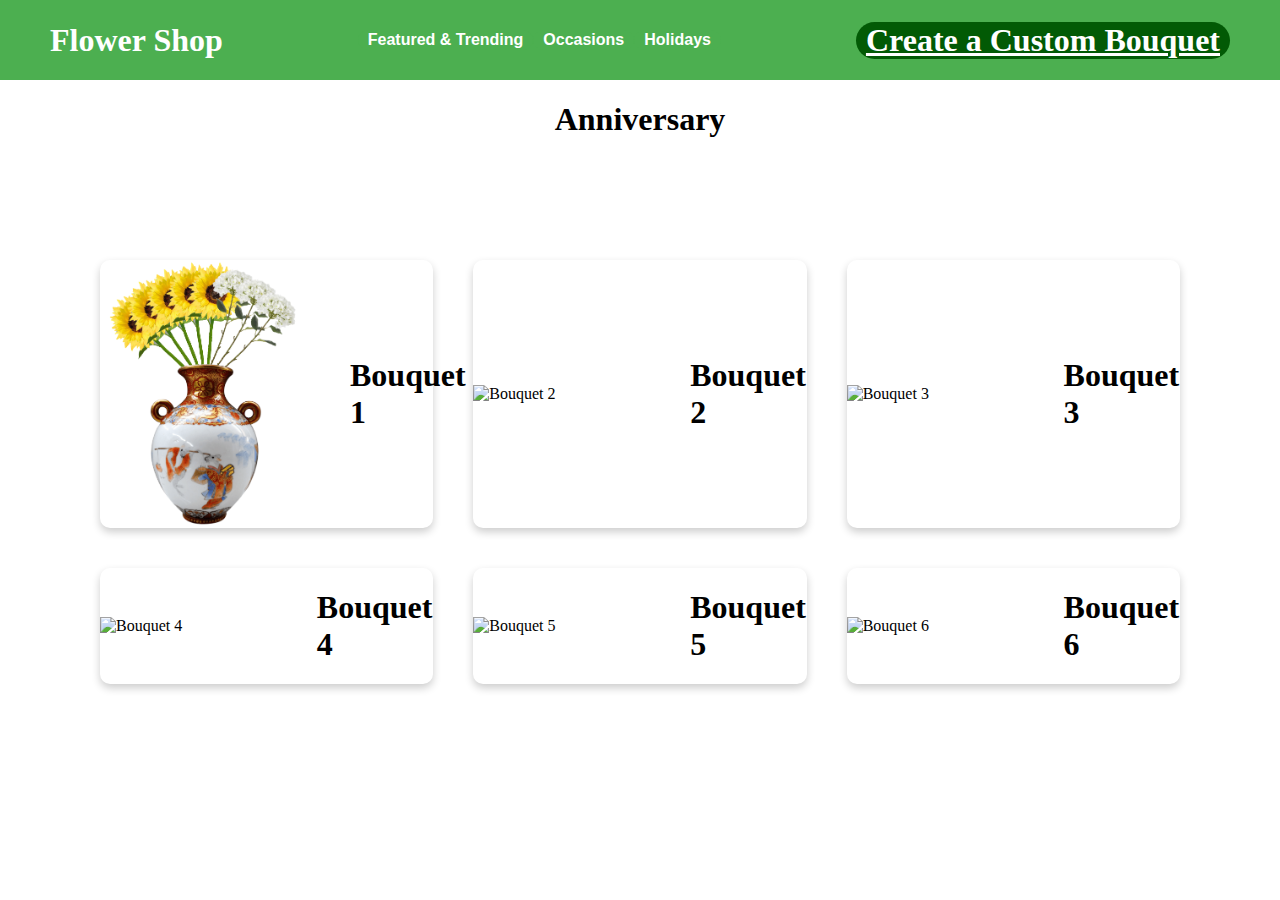
==== html/anniversary.html @ fb7db13f "side pages work" ====
<!DOCTYPE html>
<html lang="en">
<head>
    <meta charset="UTF-8">
    <title>Flower Shop: Anniversary</title>

    <script type="text/javascript" src="../scripts/popup.js"></script>

    <link rel="stylesheet" href="../styles/navbar.css">
    <link rel="stylesheet" href="../styles/section-title.css">
    <link rel="stylesheet" href="../styles/flower-box-grid.css">
    <link rel="stylesheet" href="../styles/popup.css">
</head>


<body>

<nav class="navbar">
    <h1><a class="logo" href="../index.html">Flower Shop</a></h1>
    <div class="categories">
        <nav class="dropdown">
            <button class="nav-item navbar-button">Featured & Trending</button>
            <div class="nav-item-content">
                <a href="#">Link 1</a>
                <a href="#">Link 2</a>
                <a href="#">Link 3</a>
            </div>
        </nav>
        <nav class="dropdown">
            <button class="nav-item navbar-button">Occasions</button>
            <div class="nav-item-content">
                <a href="./wedding.html">Wedding</a>
                <a href="./birthday.html">Birthday</a>
                <a href="./anniversary.html">Anniversary</a>
            </div>
        </nav>
        <nav class="dropdown">
            <button class="nav-item navbar-button">Holidays</button>
            <div class="nav-item-content">
                <a href="./christmas.html">Christmas</a>
                <a href="./halloween.html">Halloween</a>
                <a href="./easter.html">Easter</a>
            </div>
        </nav>
    </div>
    <h1><a class="custom navbar-button" href="./customize.html">Create a Custom Bouquet</a></h1>
</nav>


<h1 class="section-title">Anniversary</h1>
<div class="flower-box-grid">
    <div class="flower-box" value="0:5,1:0,2:0,3:0,4:3,5:0?vase=3" onclick="openPopUp('./assets/bouquet1.png', 'Bouquet 1', 'This is a description for Bouquet 1', this)">
        <img  src="../assets/bouquet1.png" alt="Bouquet 1">
        <h1>Bouquet 1</h1>
    </div>
    <div class="flower-box" value="0:0,1:4,2:4,3:0,4:0,5:0?vase=1" onclick="openPopUp('./assets/bouquet2.png', 'Bouquet 2', 'This is a description for Bouquet 2', this)">
        <img  src="../assets/bouquet2.png" alt="Bouquet 2">
        <h1>Bouquet 2</h1>
    </div>
    <div class="flower-box" value="0:0,1:0,2:0,3:5,4:5,5:0?vase=2" onclick="openPopUp('./assets/bouquet3.png', 'Bouquet 3', 'This is a description for Bouquet 3', this)">
        <img  src="../assets/bouquet3.png" alt="Bouquet 3">
        <h1>Bouquet 3</h1>
    </div>
    <div class="flower-box" value="0:2,1:0,2:5,3:0,4:0,5:0?vase=0" onclick="openPopUp('./assets/bouquet4.png', 'Bouquet 4', 'This is a description for Bouquet 4', this)">
        <img  src="../assets/bouquet4.png" alt="Bouquet 4">
        <h1>Bouquet 4</h1>
    </div>
    <div class="flower-box" value="0:0,1:5,2:0,3:3,4:0,5:0?vase=3" onclick="openPopUp('./assets/bouquet5.png', 'Bouquet 5', 'This is a description for Bouquet 5', this)">
        <img  src="../assets/bouquet5.png" alt="Bouquet 5">
        <h1>Bouquet 5</h1>
    </div>
    <div class="flower-box" value="0:0,1:0,2:5,3:0,4:0,5:0?vase=2" onclick="openPopUp('./assets/bouquet6.png', 'Bouquet 6', 'This is a description for Bouquet 6', this)">
        <img  src="../assets/bouquet6.png" alt="Bouquet 6">
        <h1>Bouquet 6</h1>
    </div>
</div>



<dialog id="popup-dialog">
    <button onclick="closePopUp()" id="popup-close-btn" class="popup-btn">&#10006</button>
    <h2 id="popup-title"></h2>
    <div>
        <img src="" alt="" id="popup-image" width=300px>
        <p id="popup-description">Lorem ipsum dolor sit amet, consectetur adipiscing elit, sed do eiusmod tempor incididunt ut labore et dolore magna aliqua.</p>
    </div>
    <div id="popup-btn-container">
        <button id="popup-add-cart-btn" class="popup-btn">Add to Cart</button>
        <button id="popup-custom-btn" class="popup-btn" onclick = "changePage('./customize.html')" >Customize</button>
    </div>
</dialog>

</body>
</html>
---- styles/navbar.css ----
.navbar {
    display: flex;
    flex-wrap: wrap; /* Allow wrapping if items don't fit */
    justify-content: space-between;
    align-items: center;
    text-align: center;
    background-color: #4CAF50;
    padding: 0 50px;
    position: fixed;
    top: 0;
    left: 0;
    width: 100%;
    height: 80px;
    box-sizing: border-box; 
}
.navbar {
    position: fixed;
    top: 0;
    left: 0;
    width: 100%;
    height: 80px;
}

body{
    padding-top: 80px;
    margin: 0; 
    box-sizing: border-box;
}

.logo {
    text-decoration:wavy;
    color: white;
}

.categories {
    display: flex;
}

.navbar-button a {
    text-decoration: none;
    color: white;
    display: block; /* Ensures it spans the button area */
    transition: color 0.3s ease;
}


.navbar-button:hover {
    background-color: #c2e8c4; 
    color: #025a05; 
}

.navbar-button:hover a {
    color: #025a05; 
}

.navbar_cart{
    display: inline-block;
}

.navbar-button:hover {
    box-shadow: 0 6px 10px rgba(0, 0, 0, 0.15); 
    transform: translateY(-2px); 
}

.navbar-button {
    background-color: #025a05; 
    border: none;
    padding-left: 10px;
    padding-right: 10px;
    color: white;
    font-weight: bold;
    cursor: pointer;
    border-radius: 20px;
    transition: all 0.3s ease; 
    display: inline-block;
    position: relative; 
    text-align: center;
}

.nav-item {
    background-color: #4CAF50;
    color: white;
    font-size: 16px;
    border: none;
    cursor: pointer;
}

.nav-item-content {
    display: none;
    position: absolute;
    background-color: #f9f9f9;
    min-width: 160px;
    box-shadow: 5px 5px 5px 0 rgba(0,0,0,0.5);
    z-index: 1;
}

.nav-item-content a {
    padding: 15px 10px;
    color: black;
    text-decoration: none;
    display: block;
}

.navbar-button:hover{
    background-color: #c2e8c4;
    color: #025a05;
}

.nav-item-content a:hover {
    background-color: lightgray
}

.dropdown:hover .nav-item-content {
    display: block;
}

.navbar-customize{
    display: flex;
}

.navbar_cart{
    padding-left: 10px;
    padding-top: 7.5px;
}
---- styles/section-title.css ----
.section-title{
    display: flex;
    justify-content: center;
    align-items: center;
}
---- styles/flower-box-grid.css ----
.flower-box {
    display: flex;
    align-items: center;
    justify-content: space-around;
    width: min(100%, 750px);
    background: white;
    border-radius: 10px;
    box-shadow: 0px 4px 8px rgba(0, 0, 0, 0.2);
    cursor: pointer;
}

.flower-box img{
    width: max(200px, 50%);
    margin-right: 50px;
}

.flower-box-grid{
    display: grid;
    gap: 40px 40px;
    padding: 100px;
    grid-template-columns: repeat(auto-fit, minmax(300px, 1fr));
}

.flower-box:hover {
    /* Optionally, you can add other hover styles here */
    background-color: #eff7ef; /* Example: change background color on hover */
    transform: scale(1.05); /* Example: slight zoom effect on hover */
    transition: transform 0.2s, background-color 0.2s; /* Smooth transition */
}

.flower-box.selected {
    background-color: #eff7ef; /* Keep the hover color when selected */
    transform: scale(1.05); /* Optional: keep the zoom effect */
}
---- styles/popup.css ----
.popup {
    border: none;
    border-radius: 15px;
    box-shadow: 5px 5px 5px rgba(0, 0, 0, 0.2);
}

.popup-close {
    float: right;
    border:none;
    font-size: x-large;
    background-color: rgb(255, 255, 255,0);
}

#popup-btn-container {
    position: absolute;
    right: 0;
    bottom: 0;
    margin:1em;
}

#popup-btn-container button {
    padding: 1em;
    margin-top: 0.3em;
    margin-left: 0.3em;
    margin-right: 0.3em;
    border: none;
    border-radius: 15px;
}

.popup h2 {
    margin-left: 2em;
}

.popup img {
    float: left;
    margin: 1em;
    width: 200px;
}

.popup p {
    float: left;
    width: 500px;
    margin-left: 0.5em;
}

.cart-button {
    color: white;
    background-color: rgb(32, 203, 32);
}

.custom-button {
    color: white;
    background-color: #47a0ff
}
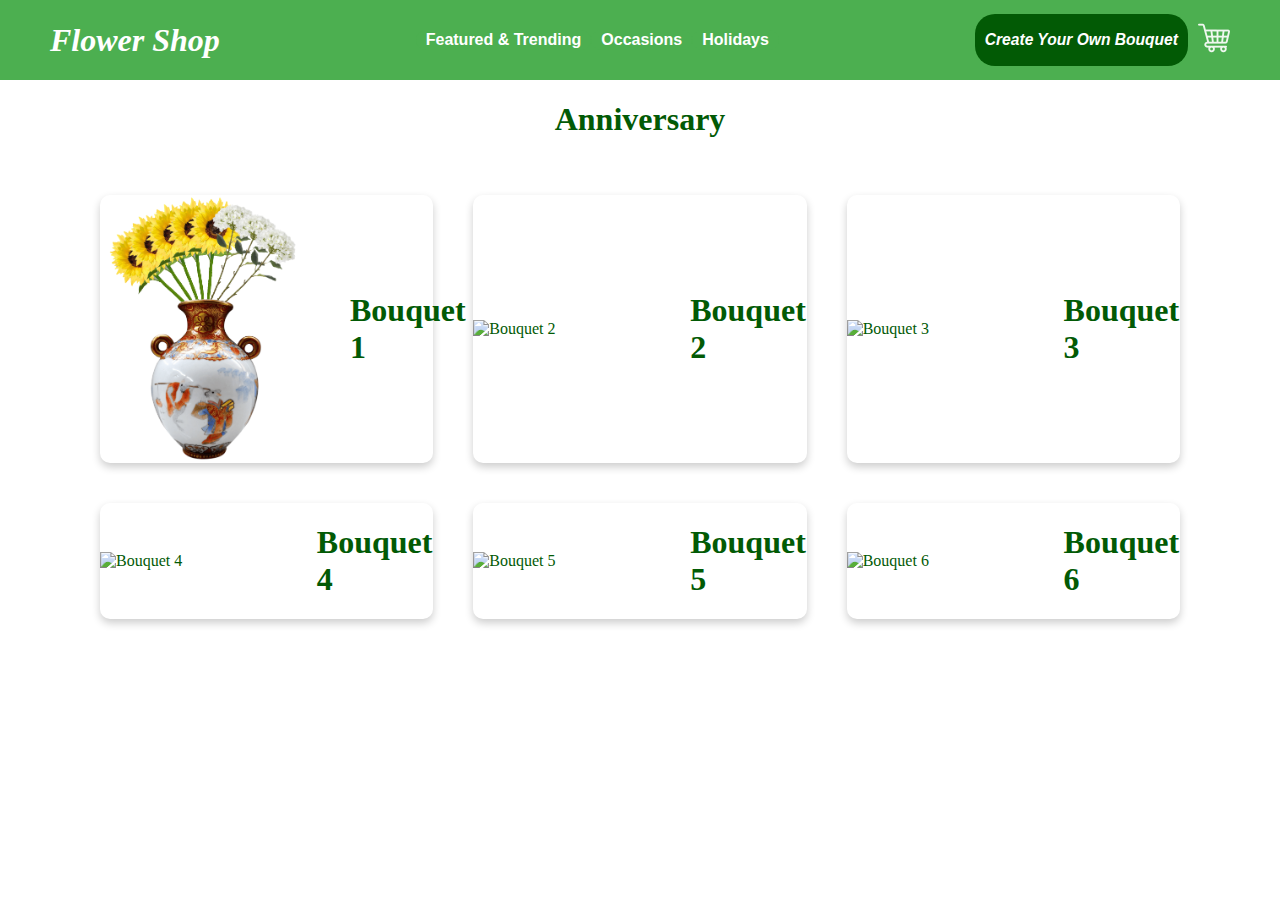
==== commit 894e80f9: "Merge branch 'Funmi' of https://github.com/lucasjmcfarlane/Comp3020-FlowerShop into Funmi" ====
--- a/html/anniversary.html
+++ b/html/anniversary.html
@@ -15,36 +15,52 @@
 
 <body>
 
-<nav class="navbar">
-    <h1><a class="logo" href="../index.html">Flower Shop</a></h1>
-    <div class="categories">
-        <nav class="dropdown">
-            <button class="nav-item navbar-button">Featured & Trending</button>
-            <div class="nav-item-content">
-                <a href="#">Link 1</a>
-                <a href="#">Link 2</a>
-                <a href="#">Link 3</a>
+    <nav class="navbar">
+        <div>
+            
+            <h1><a class="logo" href="../index.html">Flower Shop</a></h1>
+        </div>
+
+        <div class="categories">
+            <nav class="dropdown">
+                <button class="nav-item navbar-button">Featured & Trending</button>
+                <div class="nav-item-content">
+                    <a href="#">Link 1</a>
+                    <a href="#">Link 2</a>
+                    <a href="#">Link 3</a>
+                </div>
+            </nav>
+            <nav class="dropdown">
+                <button class="nav-item navbar-button">Occasions</button>
+                <div class="nav-item-content">
+                    <a href="wedding.html">Wedding</a>
+                    <a href="birthday.html">Birthday</a>
+                    <a href="anniversary.html">Anniversary</a>
+                </div>
+            </nav>
+            <nav class="dropdown">
+                <button class="nav-item navbar-button">Holidays</button>
+                <div class="nav-item-content">
+                    <a href="christmas.html">Christmas</a>
+                    <a href="halloween.html">Halloween</a>
+                    <a href="easter.html">Easter</a>
+                </div>
+            </nav>
+        </div>
+
+        <div class="navbar-customize">
+            <div>
+
+                <button class="custom navbar-button">
+                    <a href="html/customize.html"><h3>Create Your Own Bouquet</h3></a>
+                </button>
             </div>
-        </nav>
-        <nav class="dropdown">
-            <button class="nav-item navbar-button">Occasions</button>
-            <div class="nav-item-content">
-                <a href="./wedding.html">Wedding</a>
-                <a href="./birthday.html">Birthday</a>
-                <a href="./anniversary.html">Anniversary</a>
+
+            <div class="navbar_cart" > 
+                <img  src="../assets/shopping-cart.png" alt="cart">
             </div>
-        </nav>
-        <nav class="dropdown">
-            <button class="nav-item navbar-button">Holidays</button>
-            <div class="nav-item-content">
-                <a href="./christmas.html">Christmas</a>
-                <a href="./halloween.html">Halloween</a>
-                <a href="./easter.html">Easter</a>
-            </div>
-        </nav>
-    </div>
-    <h1><a class="custom navbar-button" href="./customize.html">Create a Custom Bouquet</a></h1>
-</nav>
+        </div>
+    </nav>
 
 
 <h1 class="section-title">Anniversary</h1>
--- a/styles/navbar.css
+++ b/styles/navbar.css
@@ -22,7 +22,6 @@
 }
 
 body{
-    padding-top: 80px;
     margin: 0; 
     box-sizing: border-box;
 }
@@ -30,7 +29,9 @@
 .logo {
     text-decoration:wavy;
     color: white;
-}
+    font-size: bold;
+    font-style:oblique;
+} 
 
 .categories {
     display: flex;
@@ -38,6 +39,8 @@
 
 .navbar-button a {
     text-decoration: none;
+    
+    font-style: italic;
     color: white;
     display: block; /* Ensures it spans the button area */
     transition: color 0.3s ease;
@@ -116,9 +119,42 @@
 
 .navbar-customize{
     display: flex;
+    font-size: 1rem;
 }
 
 .navbar_cart{
     padding-left: 10px;
     padding-top: 7.5px;
+}
+
+.hamburger-menu {
+    display: none;
+    background: none;
+    border: none;
+    font-size: 5rem;
+    color: white;
+    cursor: pointer;
+}
+
+/* 
+} */
+
+@media (max-width: 900px) {
+    .hamburger-menu {
+        display: block;
+    }
+
+    .navbar-header {
+        display: flex;
+        align-items: center;
+        justify-content: space-between;
+        width: 100%;
+    }
+
+    .categories, .navbar-customize {
+        display: none;
+        flex-direction: column;
+        width: 100%;
+        background-color: #4CAF50;
+    }
 }--- a/styles/section-title.css
+++ b/styles/section-title.css
@@ -2,4 +2,6 @@
     display: flex;
     justify-content: center;
     align-items: center;
+    padding-top: 80px;
+    color: #025a05; 
 }--- a/styles/flower-box-grid.css
+++ b/styles/flower-box-grid.css
@@ -7,6 +7,7 @@
     border-radius: 10px;
     box-shadow: 0px 4px 8px rgba(0, 0, 0, 0.2);
     cursor: pointer;
+    color: #025a05; 
 }
 
 .flower-box img{
@@ -17,7 +18,10 @@
 .flower-box-grid{
     display: grid;
     gap: 40px 40px;
-    padding: 100px;
+    padding-bottom: 70px;
+    padding-left: 100px;
+    padding-right: 100px;
+    padding-top: 35px;
     grid-template-columns: repeat(auto-fit, minmax(300px, 1fr));
 }
 
--- a/styles/popup.css
+++ b/styles/popup.css
@@ -46,9 +46,11 @@
 .cart-button {
     color: white;
     background-color: rgb(32, 203, 32);
+    cursor: pointer
 }
 
 .custom-button {
     color: white;
-    background-color: #47a0ff
+    cursor: pointer;
+    background-color: rgb(245, 76, 76);
 }
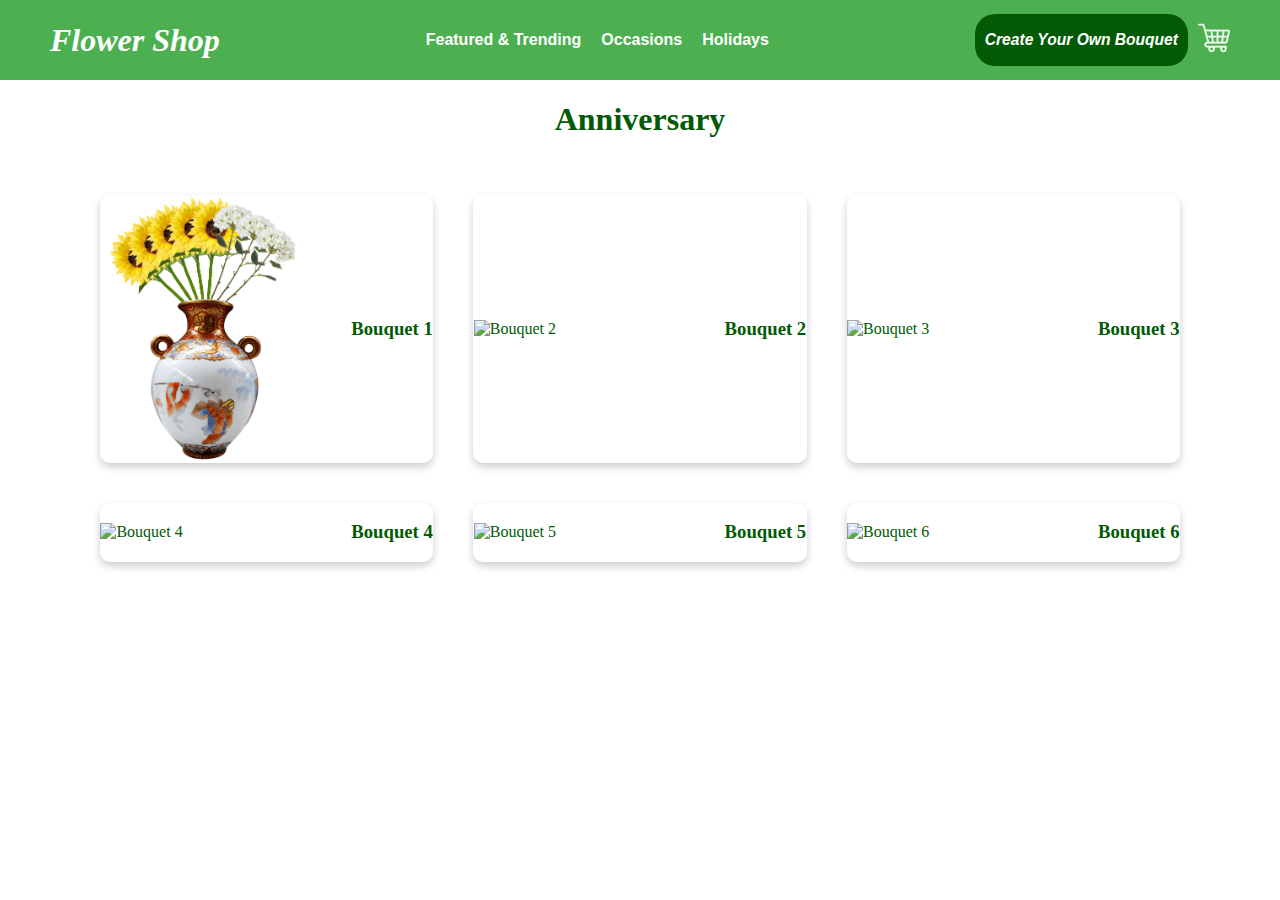
==== commit 51f3bfd6: "Styling of homage" ====
--- a/html/anniversary.html
+++ b/html/anniversary.html
@@ -67,27 +67,27 @@
 <div class="flower-box-grid">
     <div class="flower-box" value="0:5,1:0,2:0,3:0,4:3,5:0?vase=3" onclick="openPopUp('./assets/bouquet1.png', 'Bouquet 1', 'This is a description for Bouquet 1', this)">
         <img  src="../assets/bouquet1.png" alt="Bouquet 1">
-        <h1>Bouquet 1</h1>
+        <h3>Bouquet 1</h3>
     </div>
     <div class="flower-box" value="0:0,1:4,2:4,3:0,4:0,5:0?vase=1" onclick="openPopUp('./assets/bouquet2.png', 'Bouquet 2', 'This is a description for Bouquet 2', this)">
         <img  src="../assets/bouquet2.png" alt="Bouquet 2">
-        <h1>Bouquet 2</h1>
+        <h3>Bouquet 2</h3>
     </div>
     <div class="flower-box" value="0:0,1:0,2:0,3:5,4:5,5:0?vase=2" onclick="openPopUp('./assets/bouquet3.png', 'Bouquet 3', 'This is a description for Bouquet 3', this)">
         <img  src="../assets/bouquet3.png" alt="Bouquet 3">
-        <h1>Bouquet 3</h1>
+        <h3>Bouquet 3</h3>
     </div>
     <div class="flower-box" value="0:2,1:0,2:5,3:0,4:0,5:0?vase=0" onclick="openPopUp('./assets/bouquet4.png', 'Bouquet 4', 'This is a description for Bouquet 4', this)">
         <img  src="../assets/bouquet4.png" alt="Bouquet 4">
-        <h1>Bouquet 4</h1>
+        <h3>Bouquet 4</h3>
     </div>
     <div class="flower-box" value="0:0,1:5,2:0,3:3,4:0,5:0?vase=3" onclick="openPopUp('./assets/bouquet5.png', 'Bouquet 5', 'This is a description for Bouquet 5', this)">
         <img  src="../assets/bouquet5.png" alt="Bouquet 5">
-        <h1>Bouquet 5</h1>
+        <h3>Bouquet 5</h3>
     </div>
     <div class="flower-box" value="0:0,1:0,2:5,3:0,4:0,5:0?vase=2" onclick="openPopUp('./assets/bouquet6.png', 'Bouquet 6', 'This is a description for Bouquet 6', this)">
         <img  src="../assets/bouquet6.png" alt="Bouquet 6">
-        <h1>Bouquet 6</h1>
+        <h3>Bouquet 6</h3>
     </div>
 </div>
 
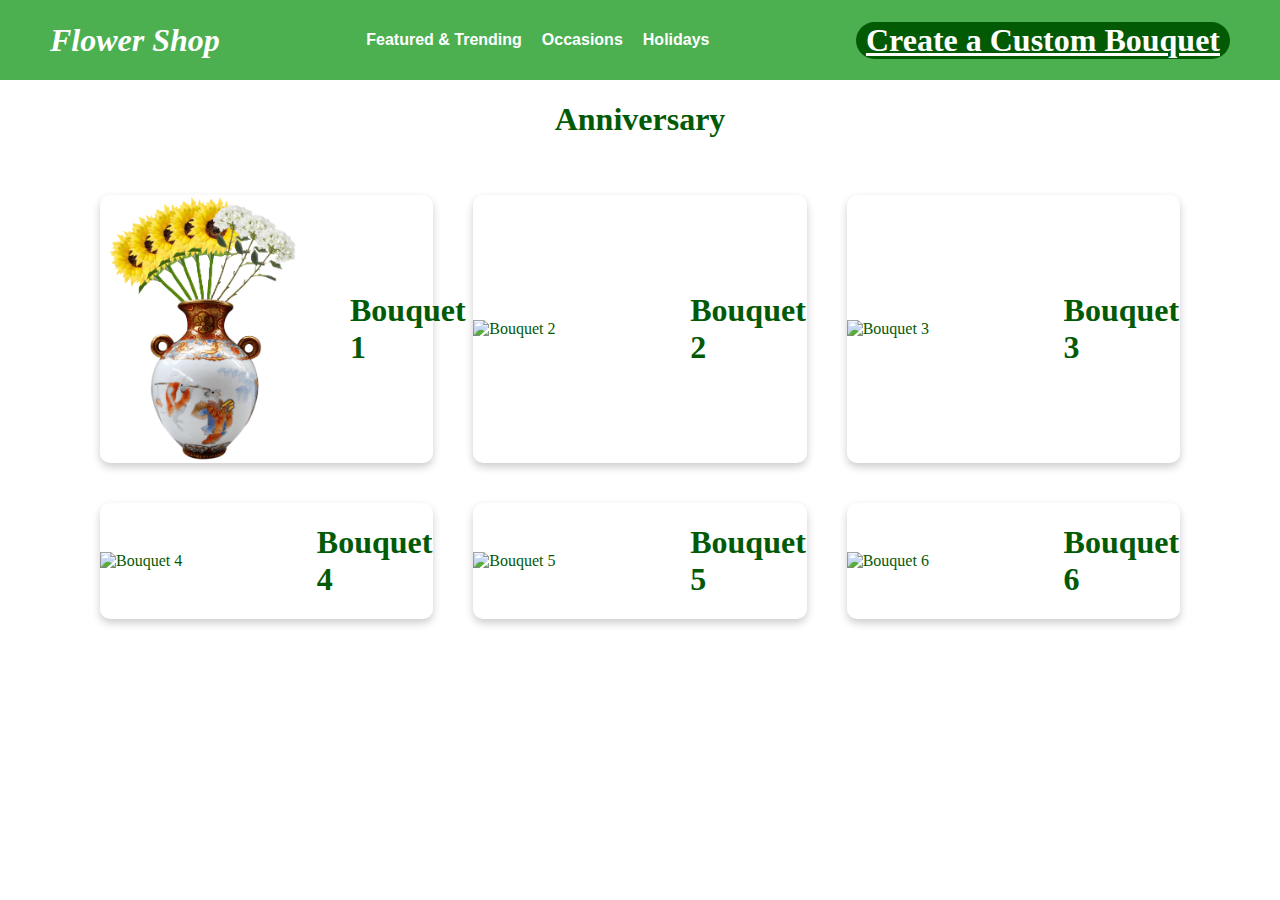
==== commit 6ebfb280: "side-page popup fix" ====
--- a/html/anniversary.html
+++ b/html/anniversary.html
@@ -15,96 +15,80 @@
 
 <body>
 
-    <nav class="navbar">
-        <div>
-            
-            <h1><a class="logo" href="../index.html">Flower Shop</a></h1>
-        </div>
-
-        <div class="categories">
-            <nav class="dropdown">
-                <button class="nav-item navbar-button">Featured & Trending</button>
-                <div class="nav-item-content">
-                    <a href="#">Link 1</a>
-                    <a href="#">Link 2</a>
-                    <a href="#">Link 3</a>
-                </div>
-            </nav>
-            <nav class="dropdown">
-                <button class="nav-item navbar-button">Occasions</button>
-                <div class="nav-item-content">
-                    <a href="wedding.html">Wedding</a>
-                    <a href="birthday.html">Birthday</a>
-                    <a href="anniversary.html">Anniversary</a>
-                </div>
-            </nav>
-            <nav class="dropdown">
-                <button class="nav-item navbar-button">Holidays</button>
-                <div class="nav-item-content">
-                    <a href="christmas.html">Christmas</a>
-                    <a href="halloween.html">Halloween</a>
-                    <a href="easter.html">Easter</a>
-                </div>
-            </nav>
-        </div>
-
-        <div class="navbar-customize">
-            <div>
-
-                <button class="custom navbar-button">
-                    <a href="html/customize.html"><h3>Create Your Own Bouquet</h3></a>
-                </button>
+<nav class="navbar">
+    <h1><a class="logo" href="../index.html">Flower Shop</a></h1>
+    <div class="categories">
+        <nav class="dropdown">
+            <button class="nav-item navbar-button">Featured & Trending</button>
+            <div class="nav-item-content">
+                <a href="#">Link 1</a>
+                <a href="#">Link 2</a>
+                <a href="#">Link 3</a>
             </div>
-
-            <div class="navbar_cart" > 
-                <img  src="../assets/shopping-cart.png" alt="cart">
+        </nav>
+        <nav class="dropdown">
+            <button class="nav-item navbar-button">Occasions</button>
+            <div class="nav-item-content">
+                <a href="./wedding.html">Wedding</a>
+                <a href="./birthday.html">Birthday</a>
+                <a href="./anniversary.html">Anniversary</a>
             </div>
-        </div>
-    </nav>
+        </nav>
+        <nav class="dropdown">
+            <button class="nav-item navbar-button">Holidays</button>
+            <div class="nav-item-content">
+                <a href="./christmas.html">Christmas</a>
+                <a href="./halloween.html">Halloween</a>
+                <a href="./easter.html">Easter</a>
+            </div>
+        </nav>
+    </div>
+    <h1><a class="custom navbar-button" href="./customize.html">Create a Custom Bouquet</a></h1>
+</nav>
 
 
 <h1 class="section-title">Anniversary</h1>
 <div class="flower-box-grid">
-    <div class="flower-box" value="0:5,1:0,2:0,3:0,4:3,5:0?vase=3" onclick="openPopUp('./assets/bouquet1.png', 'Bouquet 1', 'This is a description for Bouquet 1', this)">
+    <div class="flower-box" value="0:5,1:0,2:0,3:0,4:3,5:0?vase=3" onclick="openPopUp('../assets/bouquet1.png', 'Bouquet 1', 'This is a description for Bouquet 1', this)">
         <img  src="../assets/bouquet1.png" alt="Bouquet 1">
-        <h3>Bouquet 1</h3>
+        <h1>Bouquet 1</h1>
     </div>
-    <div class="flower-box" value="0:0,1:4,2:4,3:0,4:0,5:0?vase=1" onclick="openPopUp('./assets/bouquet2.png', 'Bouquet 2', 'This is a description for Bouquet 2', this)">
+    <div class="flower-box" value="0:0,1:4,2:4,3:0,4:0,5:0?vase=1" onclick="openPopUp('../assets/bouquet2.png', 'Bouquet 2', 'This is a description for Bouquet 2', this)">
         <img  src="../assets/bouquet2.png" alt="Bouquet 2">
-        <h3>Bouquet 2</h3>
+        <h1>Bouquet 2</h1>
     </div>
-    <div class="flower-box" value="0:0,1:0,2:0,3:5,4:5,5:0?vase=2" onclick="openPopUp('./assets/bouquet3.png', 'Bouquet 3', 'This is a description for Bouquet 3', this)">
+    <div class="flower-box" value="0:0,1:0,2:0,3:5,4:5,5:0?vase=2" onclick="openPopUp('../assets/bouquet3.png', 'Bouquet 3', 'This is a description for Bouquet 3', this)">
         <img  src="../assets/bouquet3.png" alt="Bouquet 3">
-        <h3>Bouquet 3</h3>
+        <h1>Bouquet 3</h1>
     </div>
-    <div class="flower-box" value="0:2,1:0,2:5,3:0,4:0,5:0?vase=0" onclick="openPopUp('./assets/bouquet4.png', 'Bouquet 4', 'This is a description for Bouquet 4', this)">
+    <div class="flower-box" value="0:2,1:0,2:5,3:0,4:0,5:0?vase=0" onclick="openPopUp('../assets/bouquet4.png', 'Bouquet 4', 'This is a description for Bouquet 4', this)">
         <img  src="../assets/bouquet4.png" alt="Bouquet 4">
-        <h3>Bouquet 4</h3>
+        <h1>Bouquet 4</h1>
     </div>
     <div class="flower-box" value="0:0,1:5,2:0,3:3,4:0,5:0?vase=3" onclick="openPopUp('./assets/bouquet5.png', 'Bouquet 5', 'This is a description for Bouquet 5', this)">
         <img  src="../assets/bouquet5.png" alt="Bouquet 5">
-        <h3>Bouquet 5</h3>
+        <h1>Bouquet 5</h1>
     </div>
-    <div class="flower-box" value="0:0,1:0,2:5,3:0,4:0,5:0?vase=2" onclick="openPopUp('./assets/bouquet6.png', 'Bouquet 6', 'This is a description for Bouquet 6', this)">
+    <div class="flower-box" value="0:0,1:0,2:5,3:0,4:0,5:0?vase=2" onclick="openPopUp('../assets/bouquet6.png', 'Bouquet 6', 'This is a description for Bouquet 6', this)">
         <img  src="../assets/bouquet6.png" alt="Bouquet 6">
-        <h3>Bouquet 6</h3>
+        <h1>Bouquet 6</h1>
     </div>
 </div>
 
 
-
-<dialog id="popup-dialog">
-    <button onclick="closePopUp()" id="popup-close-btn" class="popup-btn">&#10006</button>
+<dialog class="popup" id="popup-dialog" onclick="closePopup('popup-dialog')">
+    <form method="dialog"><button class="popup-close">&#10006</button></form>
     <h2 id="popup-title"></h2>
     <div>
-        <img src="" alt="" id="popup-image" width=300px>
-        <p id="popup-description">Lorem ipsum dolor sit amet, consectetur adipiscing elit, sed do eiusmod tempor incididunt ut labore et dolore magna aliqua.</p>
+        <img src="" alt="" id="popup-image">
+        <p id="popup-description"></p>
     </div>
     <div id="popup-btn-container">
-        <button id="popup-add-cart-btn" class="popup-btn">Add to Cart</button>
-        <button id="popup-custom-btn" class="popup-btn" onclick = "changePage('./customize.html')" >Customize</button>
+        <button id="popup-custom-btn" class="popup-btn custom-button" onclick = "changePage('./customize.html')" >Customize</button>
+        <button id="popup-add-cart-btn" class="popup-btn cart-button">Add to Cart</button>
     </div>
 </dialog>
 
+
 </body>
 </html>
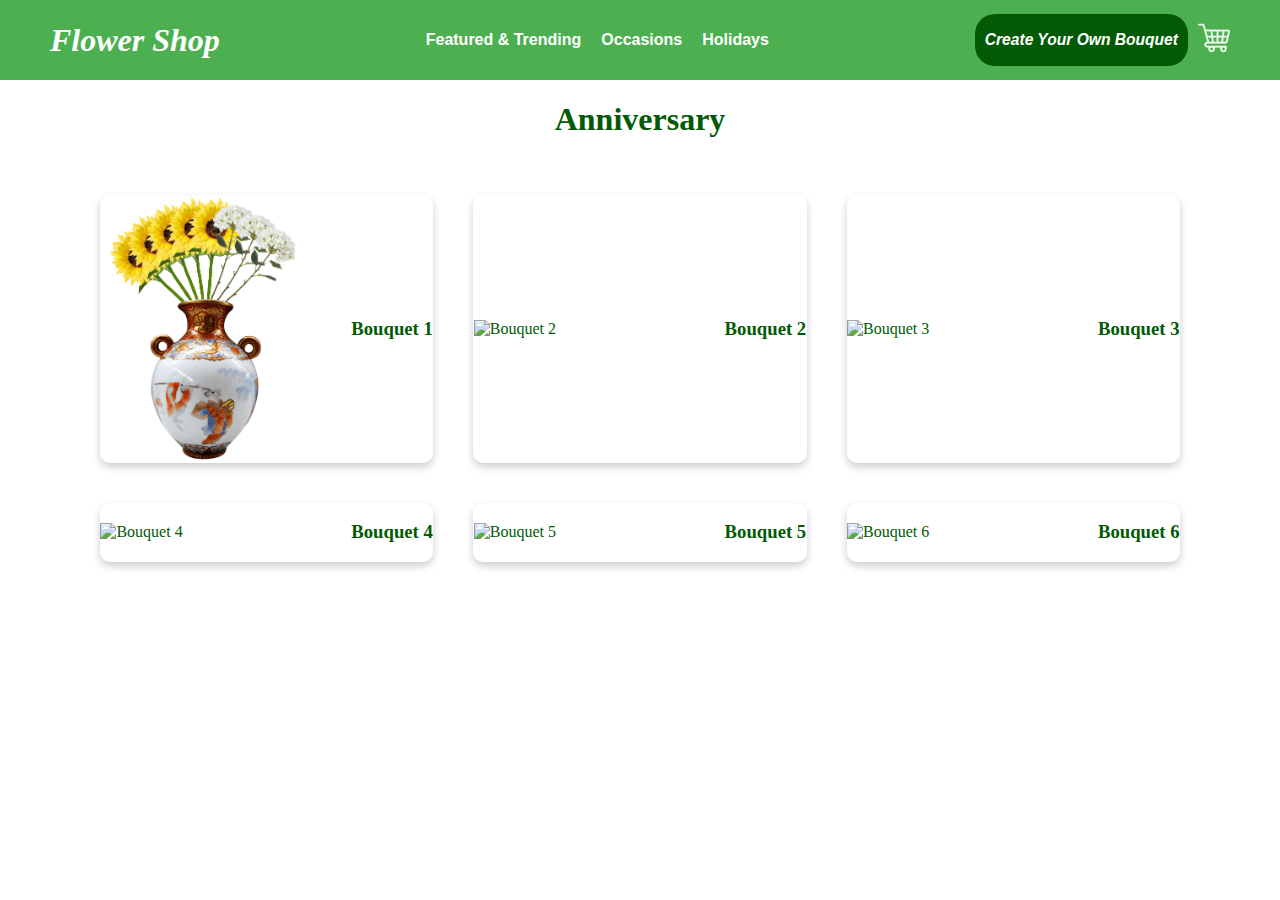
==== commit 4d3a9837: "Merge pull request #31 from lucasjmcfarlane/Funmi" ====
--- a/html/anniversary.html
+++ b/html/anniversary.html
@@ -15,80 +15,96 @@
 
 <body>
 
-<nav class="navbar">
-    <h1><a class="logo" href="../index.html">Flower Shop</a></h1>
-    <div class="categories">
-        <nav class="dropdown">
-            <button class="nav-item navbar-button">Featured & Trending</button>
-            <div class="nav-item-content">
-                <a href="#">Link 1</a>
-                <a href="#">Link 2</a>
-                <a href="#">Link 3</a>
+    <nav class="navbar">
+        <div>
+            
+            <h1><a class="logo" href="../index.html">Flower Shop</a></h1>
+        </div>
+
+        <div class="categories">
+            <nav class="dropdown">
+                <button class="nav-item navbar-button">Featured & Trending</button>
+                <div class="nav-item-content">
+                    <a href="#">Link 1</a>
+                    <a href="#">Link 2</a>
+                    <a href="#">Link 3</a>
+                </div>
+            </nav>
+            <nav class="dropdown">
+                <button class="nav-item navbar-button">Occasions</button>
+                <div class="nav-item-content">
+                    <a href="wedding.html">Wedding</a>
+                    <a href="birthday.html">Birthday</a>
+                    <a href="anniversary.html">Anniversary</a>
+                </div>
+            </nav>
+            <nav class="dropdown">
+                <button class="nav-item navbar-button">Holidays</button>
+                <div class="nav-item-content">
+                    <a href="christmas.html">Christmas</a>
+                    <a href="halloween.html">Halloween</a>
+                    <a href="easter.html">Easter</a>
+                </div>
+            </nav>
+        </div>
+
+        <div class="navbar-customize">
+            <div>
+
+                <button class="custom navbar-button">
+                    <a href="html/customize.html"><h3>Create Your Own Bouquet</h3></a>
+                </button>
             </div>
-        </nav>
-        <nav class="dropdown">
-            <button class="nav-item navbar-button">Occasions</button>
-            <div class="nav-item-content">
-                <a href="./wedding.html">Wedding</a>
-                <a href="./birthday.html">Birthday</a>
-                <a href="./anniversary.html">Anniversary</a>
+
+            <div class="navbar_cart" > 
+                <img  src="../assets/shopping-cart.png" alt="cart">
             </div>
-        </nav>
-        <nav class="dropdown">
-            <button class="nav-item navbar-button">Holidays</button>
-            <div class="nav-item-content">
-                <a href="./christmas.html">Christmas</a>
-                <a href="./halloween.html">Halloween</a>
-                <a href="./easter.html">Easter</a>
-            </div>
-        </nav>
-    </div>
-    <h1><a class="custom navbar-button" href="./customize.html">Create a Custom Bouquet</a></h1>
-</nav>
+        </div>
+    </nav>
 
 
 <h1 class="section-title">Anniversary</h1>
 <div class="flower-box-grid">
-    <div class="flower-box" value="0:5,1:0,2:0,3:0,4:3,5:0?vase=3" onclick="openPopUp('../assets/bouquet1.png', 'Bouquet 1', 'This is a description for Bouquet 1', this)">
+    <div class="flower-box" value="0:5,1:0,2:0,3:0,4:3,5:0?vase=3" onclick="openPopUp('./assets/bouquet1.png', 'Bouquet 1', 'This is a description for Bouquet 1', this)">
         <img  src="../assets/bouquet1.png" alt="Bouquet 1">
-        <h1>Bouquet 1</h1>
+        <h3>Bouquet 1</h3>
     </div>
-    <div class="flower-box" value="0:0,1:4,2:4,3:0,4:0,5:0?vase=1" onclick="openPopUp('../assets/bouquet2.png', 'Bouquet 2', 'This is a description for Bouquet 2', this)">
+    <div class="flower-box" value="0:0,1:4,2:4,3:0,4:0,5:0?vase=1" onclick="openPopUp('./assets/bouquet2.png', 'Bouquet 2', 'This is a description for Bouquet 2', this)">
         <img  src="../assets/bouquet2.png" alt="Bouquet 2">
-        <h1>Bouquet 2</h1>
+        <h3>Bouquet 2</h3>
     </div>
-    <div class="flower-box" value="0:0,1:0,2:0,3:5,4:5,5:0?vase=2" onclick="openPopUp('../assets/bouquet3.png', 'Bouquet 3', 'This is a description for Bouquet 3', this)">
+    <div class="flower-box" value="0:0,1:0,2:0,3:5,4:5,5:0?vase=2" onclick="openPopUp('./assets/bouquet3.png', 'Bouquet 3', 'This is a description for Bouquet 3', this)">
         <img  src="../assets/bouquet3.png" alt="Bouquet 3">
-        <h1>Bouquet 3</h1>
+        <h3>Bouquet 3</h3>
     </div>
-    <div class="flower-box" value="0:2,1:0,2:5,3:0,4:0,5:0?vase=0" onclick="openPopUp('../assets/bouquet4.png', 'Bouquet 4', 'This is a description for Bouquet 4', this)">
+    <div class="flower-box" value="0:2,1:0,2:5,3:0,4:0,5:0?vase=0" onclick="openPopUp('./assets/bouquet4.png', 'Bouquet 4', 'This is a description for Bouquet 4', this)">
         <img  src="../assets/bouquet4.png" alt="Bouquet 4">
-        <h1>Bouquet 4</h1>
+        <h3>Bouquet 4</h3>
     </div>
     <div class="flower-box" value="0:0,1:5,2:0,3:3,4:0,5:0?vase=3" onclick="openPopUp('./assets/bouquet5.png', 'Bouquet 5', 'This is a description for Bouquet 5', this)">
         <img  src="../assets/bouquet5.png" alt="Bouquet 5">
-        <h1>Bouquet 5</h1>
+        <h3>Bouquet 5</h3>
     </div>
-    <div class="flower-box" value="0:0,1:0,2:5,3:0,4:0,5:0?vase=2" onclick="openPopUp('../assets/bouquet6.png', 'Bouquet 6', 'This is a description for Bouquet 6', this)">
+    <div class="flower-box" value="0:0,1:0,2:5,3:0,4:0,5:0?vase=2" onclick="openPopUp('./assets/bouquet6.png', 'Bouquet 6', 'This is a description for Bouquet 6', this)">
         <img  src="../assets/bouquet6.png" alt="Bouquet 6">
-        <h1>Bouquet 6</h1>
+        <h3>Bouquet 6</h3>
     </div>
 </div>
 
 
-<dialog class="popup" id="popup-dialog" onclick="closePopup('popup-dialog')">
-    <form method="dialog"><button class="popup-close">&#10006</button></form>
+
+<dialog id="popup-dialog">
+    <button onclick="closePopUp()" id="popup-close-btn" class="popup-btn">&#10006</button>
     <h2 id="popup-title"></h2>
     <div>
-        <img src="" alt="" id="popup-image">
-        <p id="popup-description"></p>
+        <img src="" alt="" id="popup-image" width=300px>
+        <p id="popup-description">Lorem ipsum dolor sit amet, consectetur adipiscing elit, sed do eiusmod tempor incididunt ut labore et dolore magna aliqua.</p>
     </div>
     <div id="popup-btn-container">
-        <button id="popup-custom-btn" class="popup-btn custom-button" onclick = "changePage('./customize.html')" >Customize</button>
-        <button id="popup-add-cart-btn" class="popup-btn cart-button">Add to Cart</button>
+        <button id="popup-add-cart-btn" class="popup-btn">Add to Cart</button>
+        <button id="popup-custom-btn" class="popup-btn" onclick = "changePage('./customize.html')" >Customize</button>
     </div>
 </dialog>
 
-
 </body>
 </html>
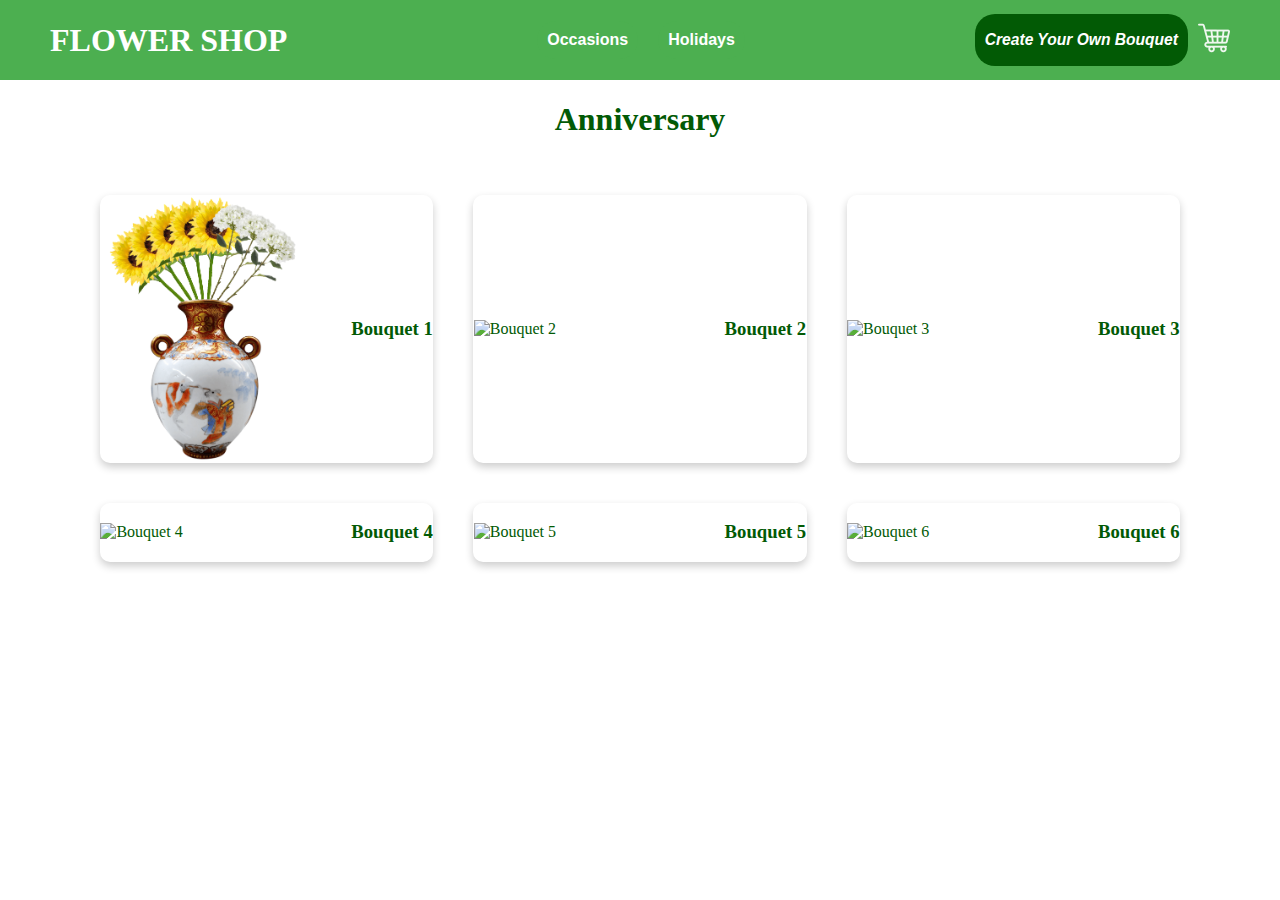
==== commit 8f9cfbb7: "Style changes" ====
--- a/html/anniversary.html
+++ b/html/anniversary.html
@@ -5,6 +5,7 @@
     <title>Flower Shop: Anniversary</title>
 
     <script type="text/javascript" src="../scripts/popup.js"></script>
+    <script type="text/javascript" src="../scripts/transfer.js"></script>
 
     <link rel="stylesheet" href="../styles/navbar.css">
     <link rel="stylesheet" href="../styles/section-title.css">
@@ -18,18 +19,11 @@
     <nav class="navbar">
         <div>
             
-            <h1><a class="logo" href="../index.html">Flower Shop</a></h1>
+            <h1><a class="logo" href="../index.html">FLOWER SHOP</a></h1>
         </div>
 
         <div class="categories">
-            <nav class="dropdown">
-                <button class="nav-item navbar-button">Featured & Trending</button>
-                <div class="nav-item-content">
-                    <a href="#">Link 1</a>
-                    <a href="#">Link 2</a>
-                    <a href="#">Link 3</a>
-                </div>
-            </nav>
+            
             <nav class="dropdown">
                 <button class="nav-item navbar-button">Occasions</button>
                 <div class="nav-item-content">
@@ -51,8 +45,8 @@
         <div class="navbar-customize">
             <div>
 
-                <button class="custom navbar-button">
-                    <a href="html/customize.html"><h3>Create Your Own Bouquet</h3></a>
+                <button class="custom navbar-button" onclick="changePage2('./customize.html', '0:0,1:0,2:0,3:0,4:0,5:0?vase=5')">
+                    <a><h3>Create Your Own Bouquet</h3></a>
                 </button>
             </div>
 
@@ -65,19 +59,19 @@
 
 <h1 class="section-title">Anniversary</h1>
 <div class="flower-box-grid">
-    <div class="flower-box" value="0:5,1:0,2:0,3:0,4:3,5:0?vase=3" onclick="openPopUp('./assets/bouquet1.png', 'Bouquet 1', 'This is a description for Bouquet 1', this)">
+    <div class="flower-box" value="0:5,1:0,2:0,3:0,4:3,5:0?vase=3" onclick="openPopUp('../assets/bouquet1.png', 'Bouquet 1', 'This is a description for Bouquet 1', this)">
         <img  src="../assets/bouquet1.png" alt="Bouquet 1">
         <h3>Bouquet 1</h3>
     </div>
-    <div class="flower-box" value="0:0,1:4,2:4,3:0,4:0,5:0?vase=1" onclick="openPopUp('./assets/bouquet2.png', 'Bouquet 2', 'This is a description for Bouquet 2', this)">
+    <div class="flower-box" value="0:0,1:4,2:4,3:0,4:0,5:0?vase=1" onclick="openPopUp('../assets/bouquet2.png', 'Bouquet 2', 'This is a description for Bouquet 2', this)">
         <img  src="../assets/bouquet2.png" alt="Bouquet 2">
         <h3>Bouquet 2</h3>
     </div>
-    <div class="flower-box" value="0:0,1:0,2:0,3:5,4:5,5:0?vase=2" onclick="openPopUp('./assets/bouquet3.png', 'Bouquet 3', 'This is a description for Bouquet 3', this)">
+    <div class="flower-box" value="0:0,1:0,2:0,3:5,4:5,5:0?vase=2" onclick="openPopUp('../assets/bouquet3.png', 'Bouquet 3', 'This is a description for Bouquet 3', this)">
         <img  src="../assets/bouquet3.png" alt="Bouquet 3">
         <h3>Bouquet 3</h3>
     </div>
-    <div class="flower-box" value="0:2,1:0,2:5,3:0,4:0,5:0?vase=0" onclick="openPopUp('./assets/bouquet4.png', 'Bouquet 4', 'This is a description for Bouquet 4', this)">
+    <div class="flower-box" value="0:2,1:0,2:5,3:0,4:0,5:0?vase=0" onclick="openPopUp('../assets/bouquet4.png', 'Bouquet 4', 'This is a description for Bouquet 4', this)">
         <img  src="../assets/bouquet4.png" alt="Bouquet 4">
         <h3>Bouquet 4</h3>
     </div>
@@ -85,26 +79,26 @@
         <img  src="../assets/bouquet5.png" alt="Bouquet 5">
         <h3>Bouquet 5</h3>
     </div>
-    <div class="flower-box" value="0:0,1:0,2:5,3:0,4:0,5:0?vase=2" onclick="openPopUp('./assets/bouquet6.png', 'Bouquet 6', 'This is a description for Bouquet 6', this)">
+    <div class="flower-box" value="0:0,1:0,2:5,3:0,4:0,5:0?vase=2" onclick="openPopUp('../assets/bouquet6.png', 'Bouquet 6', 'This is a description for Bouquet 6', this)">
         <img  src="../assets/bouquet6.png" alt="Bouquet 6">
         <h3>Bouquet 6</h3>
     </div>
 </div>
 
 
-
-<dialog id="popup-dialog">
-    <button onclick="closePopUp()" id="popup-close-btn" class="popup-btn">&#10006</button>
+<dialog class="popup" id="popup-dialog" onclick="closePopup('popup-dialog')">
+    <form method="dialog"><button class="popup-close">&#10006</button></form>
     <h2 id="popup-title"></h2>
     <div>
-        <img src="" alt="" id="popup-image" width=300px>
-        <p id="popup-description">Lorem ipsum dolor sit amet, consectetur adipiscing elit, sed do eiusmod tempor incididunt ut labore et dolore magna aliqua.</p>
+        <img src="" alt="" id="popup-image">
+        <p id="popup-description"></p>
     </div>
     <div id="popup-btn-container">
-        <button id="popup-add-cart-btn" class="popup-btn">Add to Cart</button>
-        <button id="popup-custom-btn" class="popup-btn" onclick = "changePage('./customize.html')" >Customize</button>
+        <button id="popup-custom-btn" class="popup-btn custom-button" onclick = "changePage('./customize.html')" >Customize</button>
+        <button id="popup-add-cart-btn" class="popup-btn cart-button">Add to Cart</button>
     </div>
 </dialog>
 
+
 </body>
 </html>
--- a/styles/navbar.css
+++ b/styles/navbar.css
@@ -12,14 +12,15 @@
     width: 100%;
     height: 80px;
     box-sizing: border-box; 
+    z-index: 10;
 }
-.navbar {
+/* .navbar {
     position: fixed;
     top: 0;
     left: 0;
     width: 100%;
     height: 80px;
-}
+} */
 
 body{
     margin: 0; 
@@ -30,7 +31,7 @@
     text-decoration:wavy;
     color: white;
     font-size: bold;
-    font-style:oblique;
+    /* font-style:oblique; */
 } 
 
 .categories {
@@ -86,6 +87,8 @@
     font-size: 16px;
     border: none;
     cursor: pointer;
+    padding: 10px;
+    margin-left: 20px;
 }
 
 .nav-item-content {
@@ -94,7 +97,7 @@
     background-color: #f9f9f9;
     min-width: 160px;
     box-shadow: 5px 5px 5px 0 rgba(0,0,0,0.5);
-    z-index: 1;
+    
 }
 
 .nav-item-content a {
@@ -105,6 +108,7 @@
 }
 
 .navbar-button:hover{
+    
     background-color: #c2e8c4;
     color: #025a05;
 }
--- a/styles/popup.css
+++ b/styles/popup.css
@@ -52,5 +52,5 @@
 .custom-button {
     color: white;
     cursor: pointer;
-    background-color: rgb(245, 76, 76);
+    background-color: #025a05; 
 }
